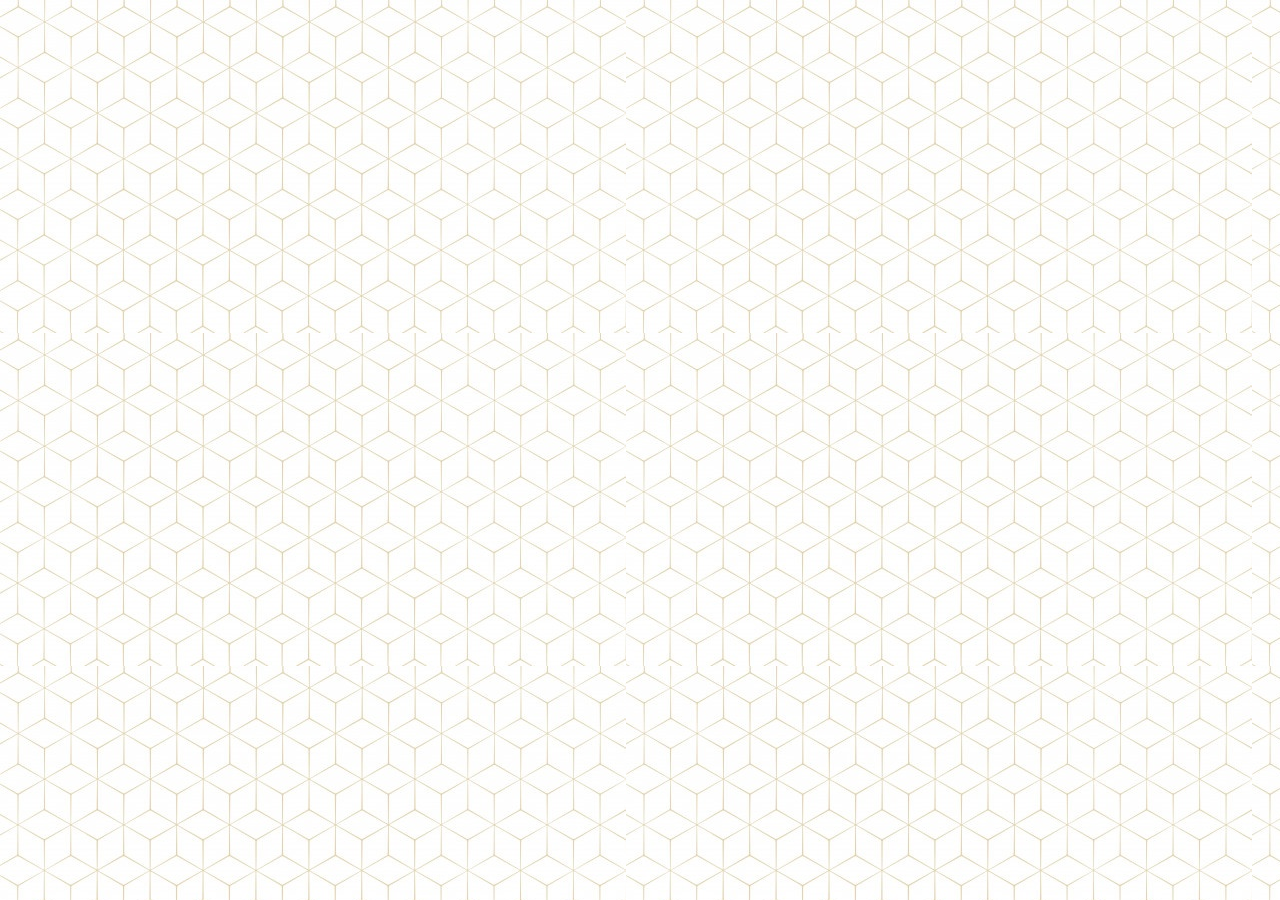
==== page1.html @ e40cec91 "création page 1" ====
<!DOCTYPE html>
<html lang="fr">
<head>
    <meta charset="UTF-8">
    <meta http-equiv="X-UA-Compatible" content="IE=edge">
    <meta name="viewport" content="width=device-width, initial-scale=1.0">
    <link rel="stylesheet" href="style.css">
    <title>l'histoire du taekwondo</title>
</head>
<body>
    
</body>
</html>
---- style.css ----
*
{
    margin: 0em;
    padding: 0em;
}
body
{
    background: url(images/fond.jpg) repeat fixed;
    font-family: 'Times New Roman', Times, serif;

}

#bloc-page
{
    width: auto;
    margin: auto;
}

/**header**/

header 
{

    border: 1px solid black;
    border-radius: 15px;
    
    box-shadow: 6px 6px 10px black;
    margin-top: 2ch;
    text-align: center;
    display: flex;
    flex-direction: column;
    align-content: center;
    margin-bottom: 60px;


    
}

 h1
{
    font-size: xx-large;
    font-style: italic;

}

nav ul
{
    list-style: none;
    display: flex;
    justify-content: center;
     

}

nav a
{
    text-decoration: none;
    font-family: Verdana, Geneva, Tahoma, sans-serif;
    font-size: large;
}

nav li 
{
    border: 1px solid black;
    border-radius: 10px;
    box-shadow: 4px 2px 10px black;
    margin:15px;
    padding: 10px;
    
}

#conteneur
{
   
    display: flex;
    flex-direction: row;
    height: auto;
    justify-content: space-around;
   
}

.picture img
{
    display: flex;
    width: 400px;
    height: 400px;
    border-radius: 25px
    ;
    
}

footer
{
    background-color:rgba(119,163,69, 0.5);
    border: 1px solid black;
    margin-top: 3em;
    border-radius: 15px;
    display: flex;
    flex-direction: row;
    justify-content: space-around;


}
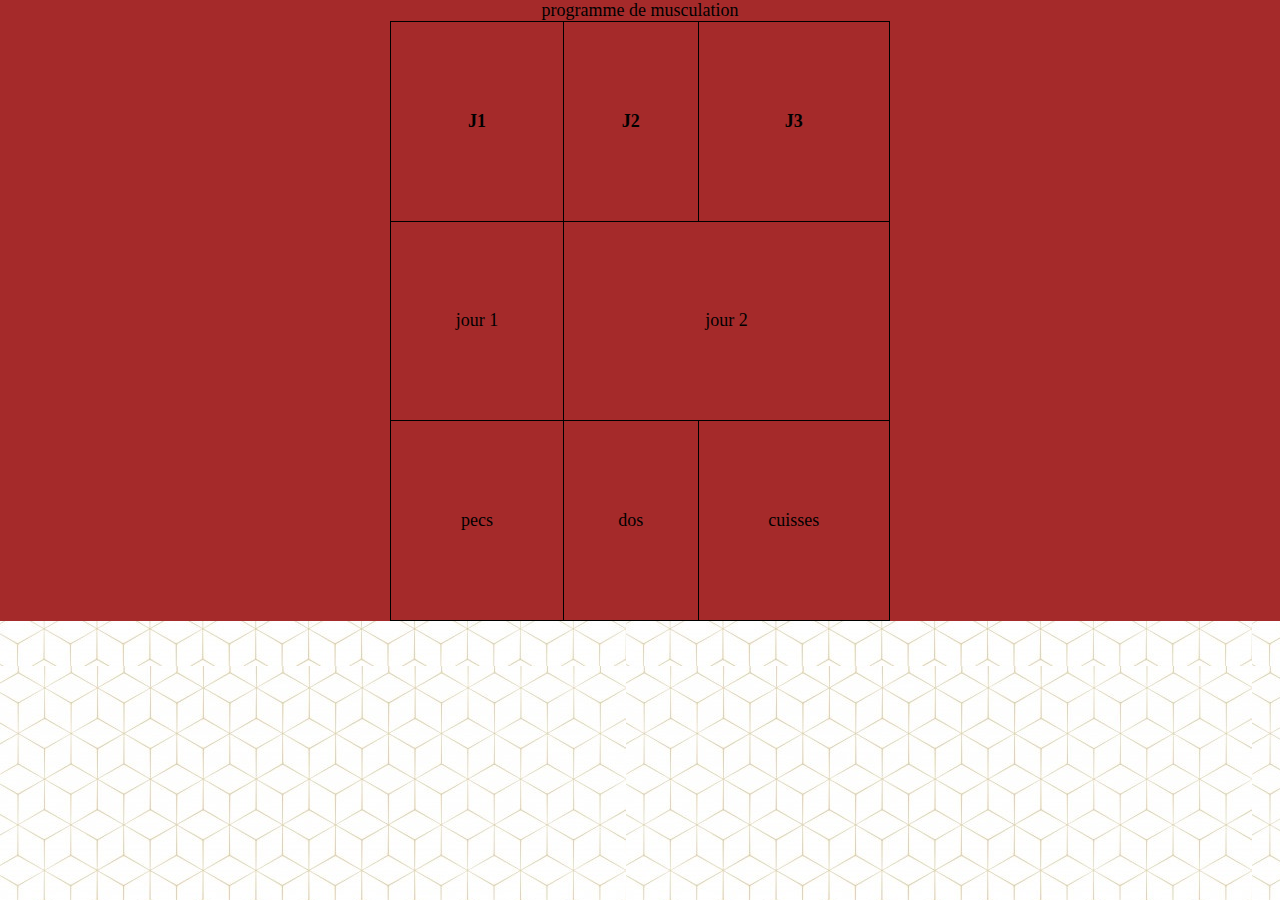
==== commit e3e8791c: "création de tableau" ====
--- a/page1.html
+++ b/page1.html
@@ -8,6 +8,25 @@
     <title>l'histoire du taekwondo</title>
 </head>
 <body>
-    
+    <div class="table">
+        <table>
+            <caption>programme de musculation</caption>
+            <tr>
+                <th>J1</th>
+                <th>J2</th>
+                <th>J3</th>
+            </tr>
+            <tr>
+                <td>jour 1</td>
+                <td colspan="2">jour 2</td>
+                
+            </tr>
+            <tr>
+                <td>pecs</td>
+                <td>dos</td>
+                <td>cuisses</td>
+            </tr>
+        </table>
+    </div>
 </body>
 </html>--- a/style.css
+++ b/style.css
@@ -42,6 +42,7 @@
     font-style: italic;
 
 }
+/*******menu navigation********/
 
 nav ul
 {
@@ -69,6 +70,20 @@
     
 }
 
+a:hover
+{
+    color: red;
+    text-shadow: 1px 1px 3px black;
+}
+
+a:visited
+{
+    color: green;
+}
+
+/****body*****/
+
+
 #conteneur
 {
    
@@ -84,10 +99,16 @@
     display: flex;
     width: 400px;
     height: 400px;
-    border-radius: 25px
-    ;
+    border-radius: 25px;
     
 }
+
+.picture:hover
+{
+    box-shadow: 4px 4px 6px black;
+    border-radius: 25px;
+}
+/********footer******/
 
 footer
 {
@@ -101,4 +122,27 @@
 
 
 }
+/************PAGE 1*************/
+.table
+{
+    background-color: brown;
+}
 
+
+
+td, th
+{
+    border: 1px solid black;
+    padding: 1em;
+}
+
+
+table
+{
+    border-collapse: collapse;
+    text-align: center;
+    font-size: large;
+    margin:auto;   /**centrage**/
+    width: 500px;
+    height: 600px;
+}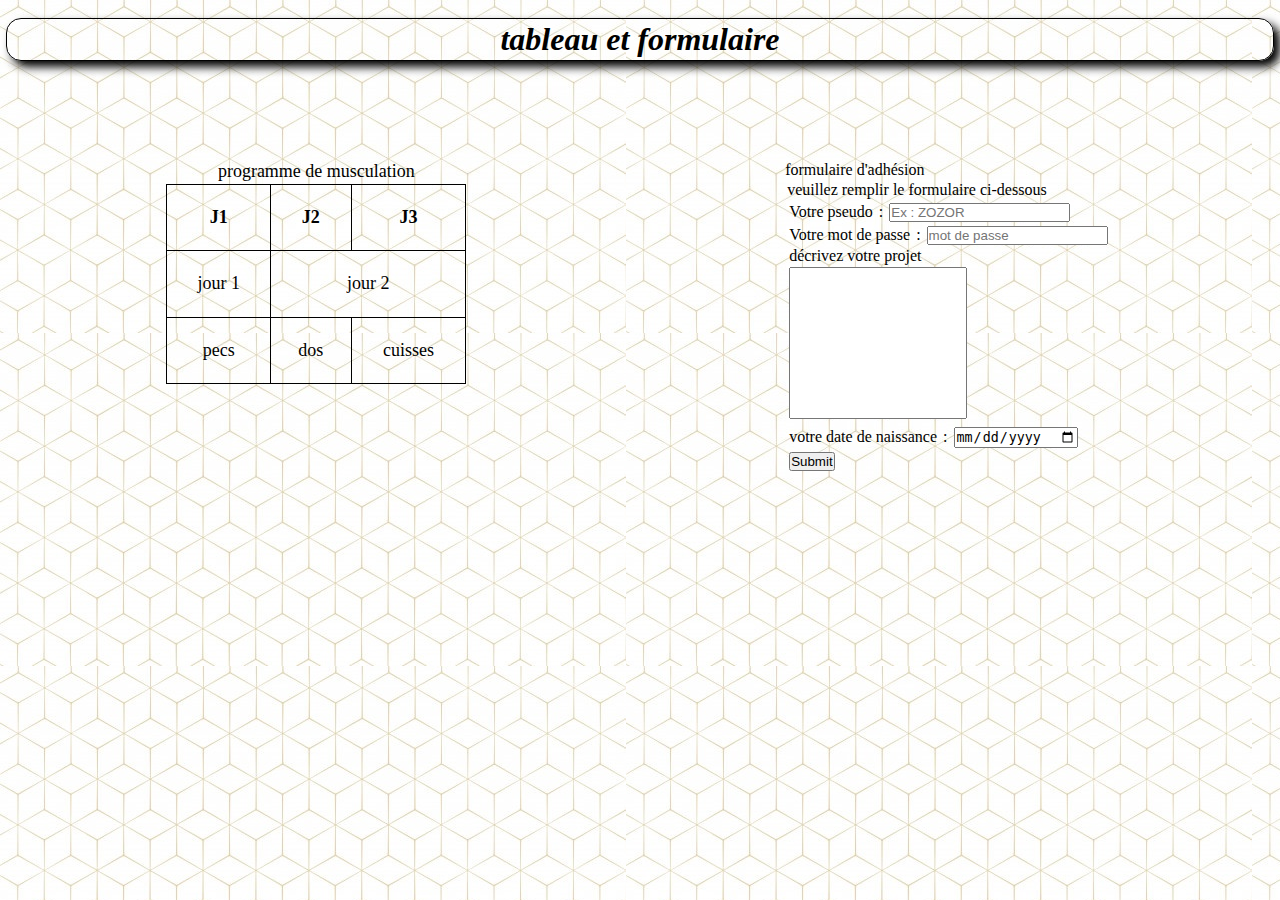
==== commit d2fd9512: "mise en place d'un formulaire" ====
--- a/page1.html
+++ b/page1.html
@@ -7,8 +7,16 @@
     <link rel="stylesheet" href="style.css">
     <title>l'histoire du taekwondo</title>
 </head>
+
+<header>
+    <h1>tableau et formulaire</h1>
+</header>
+
 <body>
-    <div class="table">
+
+<section>
+    <div class="container">
+     <div class="table">
         <table>
             <caption>programme de musculation</caption>
             <tr>
@@ -21,6 +29,7 @@
                 <td colspan="2">jour 2</td>
                 
             </tr>
+
             <tr>
                 <td>pecs</td>
                 <td>dos</td>
@@ -28,5 +37,39 @@
             </tr>
         </table>
     </div>
+
+    
+    <div class="formulaire">
+        <p>formulaire d'adhésion</p>
+        <form method="post" action="formulaire.php">
+            <p>veuillez remplir le formulaire ci-dessous</p>
+              <p>
+                  <label for="pseudo">Votre pseudo</label> : 
+                  <input type="text" name="pseudo" id="pseudo" placeholder="Ex : ZOZOR" size="20" maxlength="10">
+                  
+                  <br />
+
+                  <label for="pass">Votre mot de passe</label> :
+                  <input type="password" name="pass" id="pass" placeholder="mot de passe" size="20">
+
+                  <br />
+
+                  <label for="projet">décrivez votre projet</label><br />
+                  <textarea name="projet" id="projet" rows="10" cols="20"></textarea>
+
+                  <br />
+
+                  <label for="date">votre date de naissance</label> :
+                  <input type="date" name="date" id="date">
+
+                  <br />
+
+                  <input type="submit">
+              </p>  
+
+        </form>
+    </div>
+    </div>
+</section>   
 </body>
 </html>--- a/style.css
+++ b/style.css
@@ -1,6 +1,6 @@
 *
 {
-    margin: 0em;
+    margin: 2px;
     padding: 0em;
 }
 body
@@ -36,12 +36,20 @@
     
 }
 
- h1
+ h1 
 {
     font-size: xx-large;
     font-style: italic;
 
 }
+
+
+h2
+{
+    font-size: large;
+    text-align: center;
+}
+
 /*******menu navigation********/
 
 nav ul
@@ -123,10 +131,9 @@
 
 }
 /************PAGE 1*************/
-.table
-{
-    background-color: brown;
-}
+
+/*****TABLEAU******/
+
 
 
 
@@ -143,6 +150,23 @@
     text-align: center;
     font-size: large;
     margin:auto;   /**centrage**/
-    width: 500px;
-    height: 600px;
+    width: 300px;
+    height: 200px;
+}
+section
+{
+    margin-top: 6em;
+}
+
+/*******FORMULAIRE*****/
+
+textarea
+{
+    resize: none;
+}
+
+.container
+{
+    display: flex;
+    justify-content: space-around;
 }